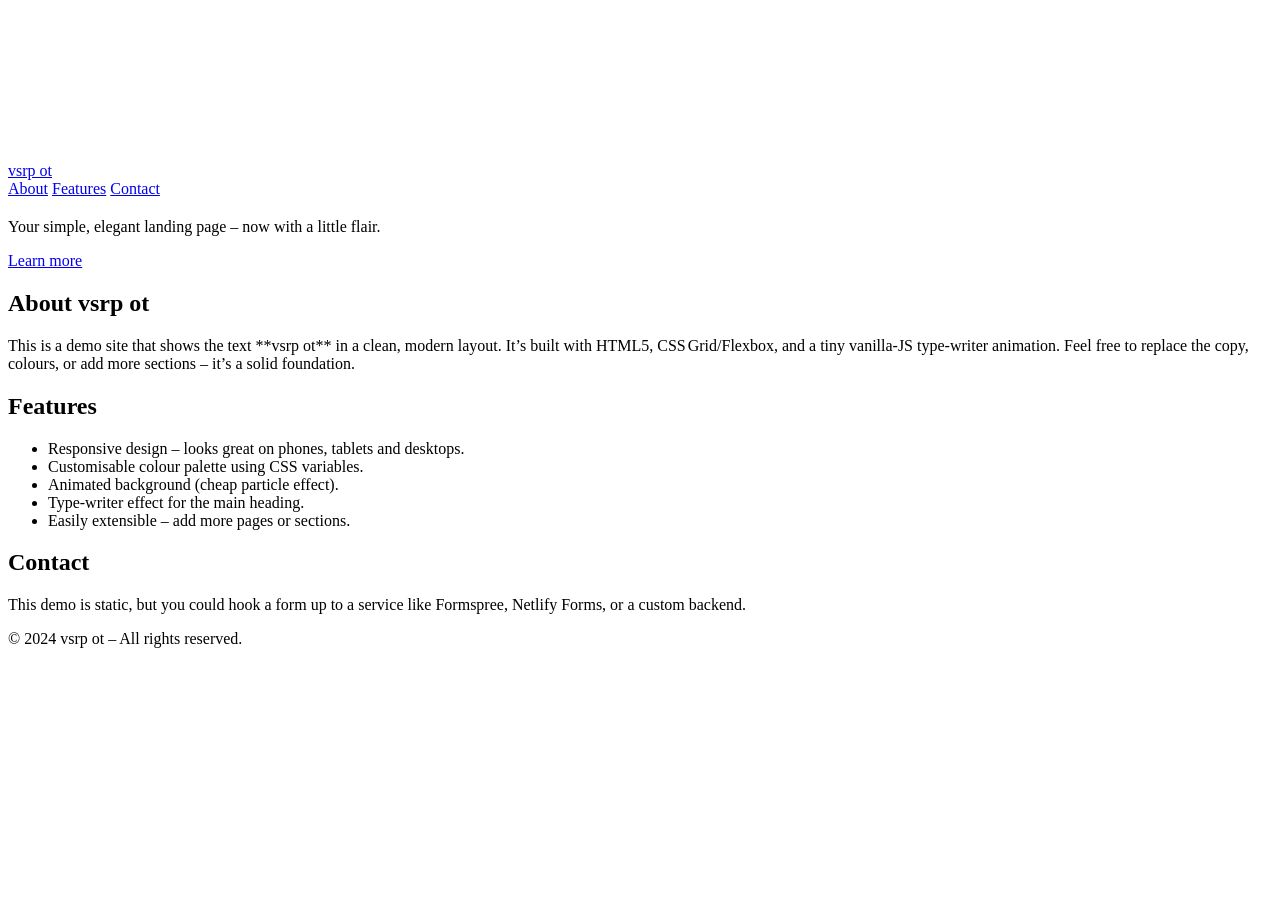
==== index.html @ a2a7a40b "Add initial HTML structure for landing page" ====
<!DOCTYPE html>
<html lang="en">
<head>
    <meta charset="UTF-8">
    <title>vsrp ot</title>
    <meta name="viewport" content="width=device-width, initial-scale=1.0">

    <!-- Font (Google Fonts) -->
    <link href="https://fonts.googleapis.com/css2?family=Roboto:wght@400;500;700&family=Space+Mono:wght@400;700&display=swap"
          rel="stylesheet">

    <!-- Main stylesheet -->
    <link rel="stylesheet" href="style.css">
</head>
<body>
    <!-- ==== Background animation (canvas) ==== -->
    <canvas id="bg-canvas"></canvas>

    <!-- ==== Sticky navigation ==== -->
    <header class="navbar">
        <div class="container nav-inner">
            <a href="#" class="logo">vsrp ot</a>
            <nav class="nav-links">
                <a href="#about">About</a>
                <a href="#features">Features</a>
                <a href="#contact">Contact</a>
            </nav>
        </div>
    </header>

    <!-- ==== Hero section ==== -->
    <section class="hero">
        <div class="container hero-inner">
            <h1 id="typewriter"></h1>
            <p class="tagline">Your simple, elegant landing page – now with a little flair.</p>
            <a href="#about" class="btn-primary">Learn more</a>
        </div>
    </section>

    <!-- ==== About ==== -->
    <section id="about" class="section">
        <div class="container">
            <h2>About vsrp ot</h2>
            <p>
                This is a demo site that shows the text **vsrp ot** in a clean, modern layout.
                It’s built with HTML5, CSS Grid/Flexbox, and a tiny vanilla‑JS type‑writer animation.
                Feel free to replace the copy, colours, or add more sections – it’s a solid foundation.
            </p>
        </div>
    </section>

    <!-- ==== Features ==== -->
    <section id="features" class="section alt">
        <div class="container">
            <h2>Features</h2>
            <ul class="grid">
                <li>Responsive design – looks great on phones, tablets and desktops.</li>
                <li>Customisable colour palette using CSS variables.</li>
                <li>Animated background (cheap particle effect).</li>
                <li>Type‑writer effect for the main heading.</li>
                <li>Easily extensible – add more pages or sections.</li>
            </ul>
        </div>
    </section>

    <!-- ==== Contact ==== -->
    <section id="contact" class="section">
        <div class="container">
            <h2>Contact</h2>
            <p>
                This demo is static, but you could hook a form up to a service
                like Formspree, Netlify Forms, or a custom backend.
            </p>
        </div>
    </section>

    <!-- ==== Footer ==== -->
    <footer class="footer">
        <div class="container">
            <p>© 2024 vsrp ot – All rights reserved.</p>
        </div>
    </footer>

    <!-- Main JavaScript -->
    <script src="script.js"></script>
</body>
</html>
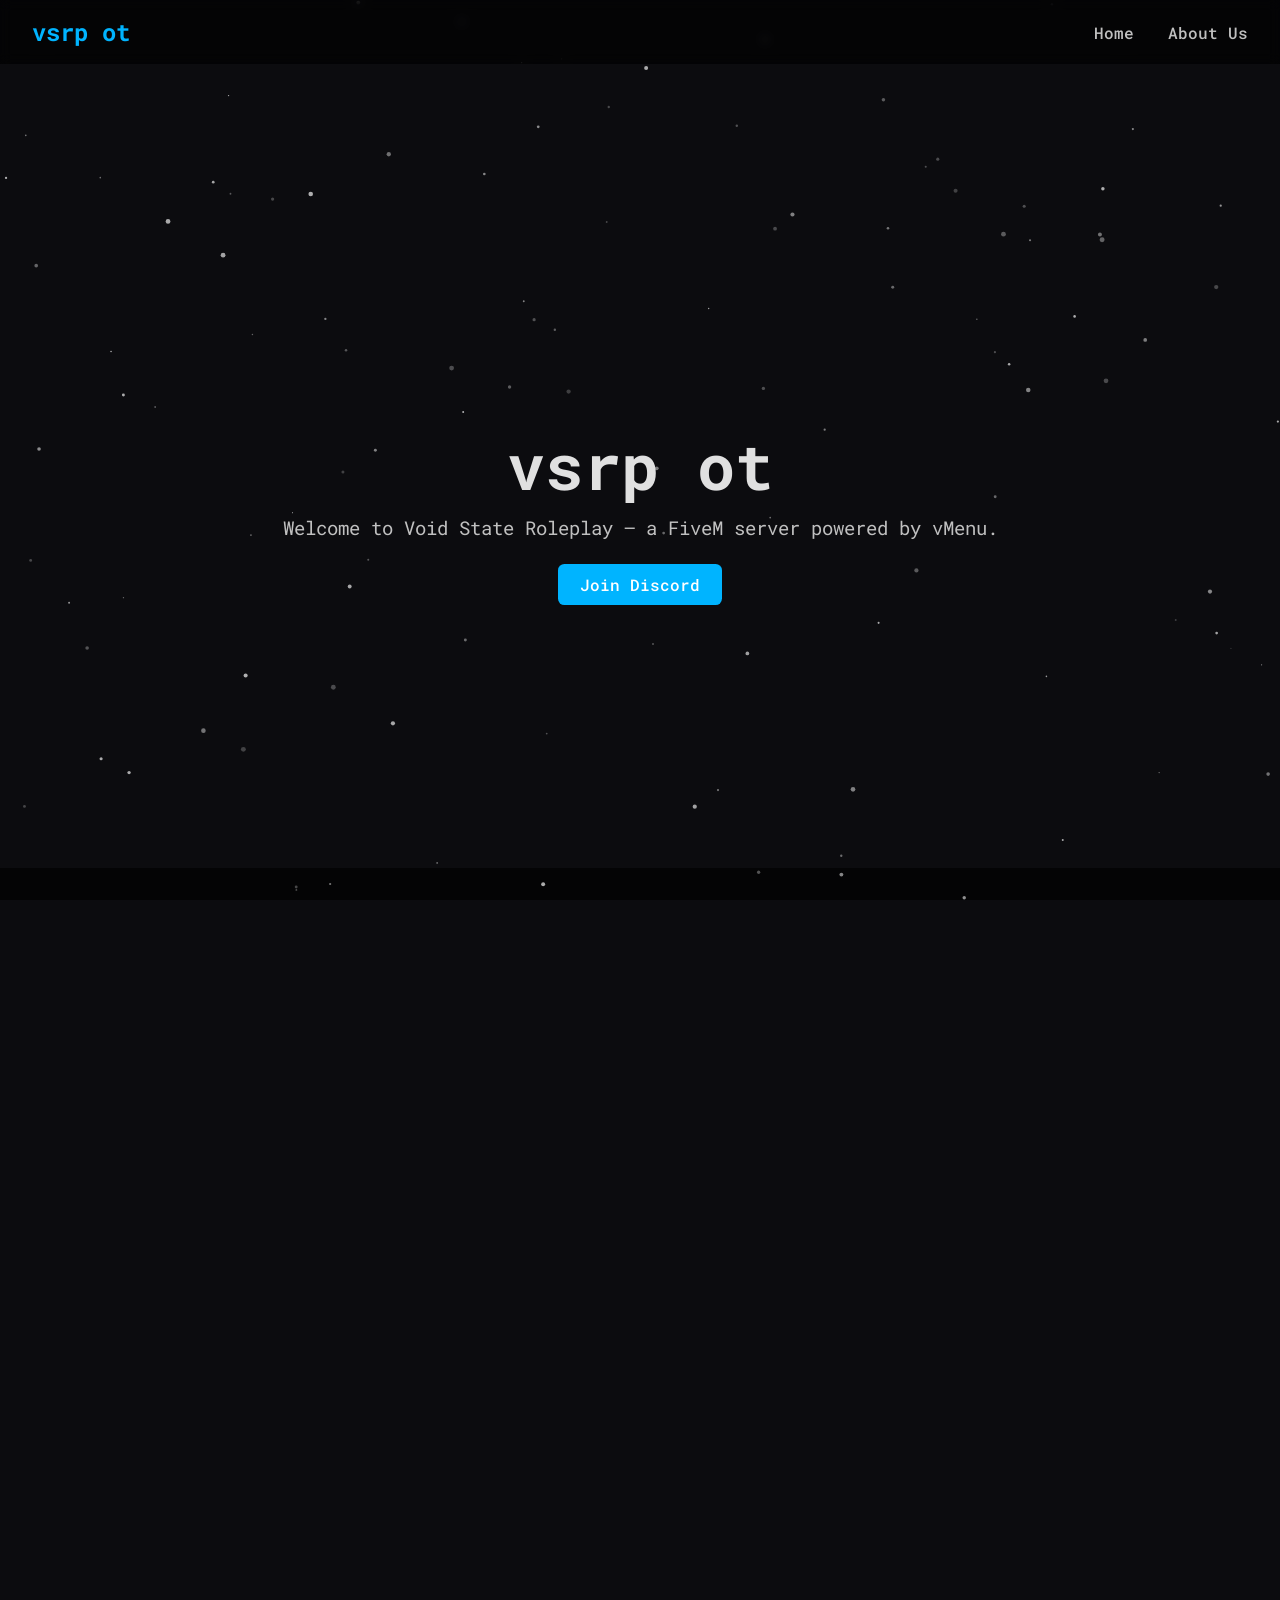
==== commit cc1e512c: "Add files via upload" ====
--- a/index.html
+++ b/index.html
@@ -5,83 +5,88 @@
     <title>vsrp ot</title>
     <meta name="viewport" content="width=device-width, initial-scale=1.0">
 
-    <!-- Font (Google Fonts) -->
-    <link href="https://fonts.googleapis.com/css2?family=Roboto:wght@400;500;700&family=Space+Mono:wght@400;700&display=swap"
+    <!-- Google Font (monospace for the type‑writer effect) -->
+    <link href="https://fonts.googleapis.com/css2?family=Roboto+Mono:wght@400;700&display=swap"
           rel="stylesheet">
 
-    <!-- Main stylesheet -->
     <link rel="stylesheet" href="style.css">
 </head>
 <body>
-    <!-- ==== Background animation (canvas) ==== -->
-    <canvas id="bg-canvas"></canvas>
 
-    <!-- ==== Sticky navigation ==== -->
+    <!-- Particle canvas – draws a subtle background animation -->
+    <canvas id="particle-canvas"></canvas>
+
+    <!-- Navigation -->
     <header class="navbar">
-        <div class="container nav-inner">
-            <a href="#" class="logo">vsrp ot</a>
-            <nav class="nav-links">
-                <a href="#about">About</a>
-                <a href="#features">Features</a>
-                <a href="#contact">Contact</a>
-            </nav>
-        </div>
+        <a href="#" class="logo">vsrp ot</a>
+        <nav class="nav-links">
+            <a href="#home">Home</a>
+            <a href="#about">About Us</a>
+        </nav>
     </header>
 
-    <!-- ==== Hero section ==== -->
-    <section class="hero">
-        <div class="container hero-inner">
-            <h1 id="typewriter"></h1>
-            <p class="tagline">Your simple, elegant landing page – now with a little flair.</p>
-            <a href="#about" class="btn-primary">Learn more</a>
-        </div>
+    <!-- ==== Home (Hero) ==== -->
+    <section id="home" class="hero">
+        <h1 id="typewriter"></h1>
+        <p class="subtitle">Welcome to Void State Roleplay – a FiveM server powered by vMenu.</p>
+        <a href="https://discord.gg/voidstateroleplay" class="btn">Join Discord</a>
     </section>
 
-    <!-- ==== About ==== -->
-    <section id="about" class="section">
-        <div class="container">
-            <h2>About vsrp ot</h2>
-            <p>
-                This is a demo site that shows the text **vsrp ot** in a clean, modern layout.
-                It’s built with HTML5, CSS Grid/Flexbox, and a tiny vanilla‑JS type‑writer animation.
-                Feel free to replace the copy, colours, or add more sections – it’s a solid foundation.
-            </p>
+    <!-- ==== About Us ==== -->
+    <section id="about" class="about">
+        <h2>About Void State Roleplay</h2>
+        <p>
+            Void State Roleplay (VSRP) is a community‑driven FiveM server built around the powerful <strong>vMenu</strong> framework.
+            Our goal is to provide a realistic, immersive role‑play experience with a strong focus on:
+        </p>
+        <ul class="features">
+            <li>Dynamic police & EMS services with a clear chain of command</li>
+            <li>Custom jobs, businesses, and player‑owned properties</li>
+            <li>Regular updates, events, and community‑driven content</li>
+            <li>Friendly staff that actively listen to player feedback</li>
+        </ul>
+
+        <h3>Chain of Command</h3>
+
+        <div class="chain-of-command">
+
+            <div class="section-title">✅ Ownership Team</div>
+            <ul>
+                <li><strong><a href="https://discord.com/users/1223685023031361548" target="_blank">@Jay</a></strong> – Owner & Head Developer. Contact for personal/store items/development issues.</li>
+                <li><strong><a href="https://discord.com/users/1070133875919028384" target="_blank">@Zayden</a></strong> – Founder & Head Developer. Contact for personal/store items/development issues.</li>
+            </ul>
+
+            <div class="section-title">✅ Co‑Owner</div>
+            <ul>
+                <li><strong><a href="https://discord.com/users/1067901963548753921" target="_blank">@Natty</a></strong> – Manages law enforcement & assists with staff duties.</li>
+                <li><strong><a href="https://discord.com/users/1104060788936814644" target="_blank">@Spazo</a></strong> – Manages staff team, internal operations & general admin.</li>
+            </ul>
+
+            <div class="section-title">✅ Community Manager</div>
+            <ul>
+                <li><strong><a href="https://discord.com/users/1387355348180013086" target="_blank">@Pablo</a></strong> – Oversees the staff team.</li>
+            </ul>
+
+            <div class="section-title">✅ Senior Management</div>
+            <ul>
+                <li><strong><a href="https://discord.com/users/1459190268040319238" target="_blank">@[Unnamed]</a></strong> – Helps with staff tasks & gang side.</li>
+                <li><strong><a href="https://discord.com/users/1178284068262117505" target="_blank">@Brax</a></strong> – Assists Fred with gangs.</li>
+            </ul>
+
+            <div class="section-title">✅ Management Team</div>
+            <ul><li>N/A</li></ul>
         </div>
+
+        <p class="join-discord">
+            Ready to jump in? <a href="https://discord.gg/voidstateroleplay" class="btn">Join our Discord</a>
+        </p>
     </section>
 
-    <!-- ==== Features ==== -->
-    <section id="features" class="section alt">
-        <div class="container">
-            <h2>Features</h2>
-            <ul class="grid">
-                <li>Responsive design – looks great on phones, tablets and desktops.</li>
-                <li>Customisable colour palette using CSS variables.</li>
-                <li>Animated background (cheap particle effect).</li>
-                <li>Type‑writer effect for the main heading.</li>
-                <li>Easily extensible – add more pages or sections.</li>
-            </ul>
-        </div>
-    </section>
-
-    <!-- ==== Contact ==== -->
-    <section id="contact" class="section">
-        <div class="container">
-            <h2>Contact</h2>
-            <p>
-                This demo is static, but you could hook a form up to a service
-                like Formspree, Netlify Forms, or a custom backend.
-            </p>
-        </div>
-    </section>
-
-    <!-- ==== Footer ==== -->
-    <footer class="footer">
-        <div class="container">
-            <p>© 2024 vsrp ot – All rights reserved.</p>
-        </div>
+    <!-- Footer -->
+    <footer>
+        © 2024 Void State Roleplay • All rights reserved.
     </footer>
 
-    <!-- Main JavaScript -->
     <script src="script.js"></script>
 </body>
 </html>
--- a/style.css
+++ b/style.css
@@ -0,0 +1,196 @@
+/* ------------------------------------------------------------------ */
+/*  Global resets & colour palette                                      */
+/* ------------------------------------------------------------------ */
+*,
+*::before,
+*::after {
+    margin: 0;
+    padding: 0;
+    box-sizing: border-box;
+}
+
+/* CSS variables – easy to tweak the colour scheme */
+:root {
+    --bg-dark: #0c0c0f;
+    --bg-overlay: rgba(0, 0, 0, 0.65);
+    --primary: #00b4ff;
+    --text-light: #e0e0e0;
+    --text-muted: #c0c0c0;
+    --accent: #ff6b6b;
+}
+
+/* ------------------------------------------------------------------ */
+/*  Body & background canvas                                            */
+/* ------------------------------------------------------------------ */
+html, body {
+    height: 100%;
+    font-family: 'Roboto Mono', monospace;
+    background: var(--bg-dark);
+    color: var(--text-light);
+    overflow-x: hidden;
+}
+
+/* Canvas sits behind everything */
+#particle-canvas {
+    position: fixed;
+    inset: 0;
+    width: 100%;
+    height: 100%;
+    z-index: 1;
+}
+
+/* ------------------------------------------------------------------ */
+/*  Navigation bar                                                     */
+/* ------------------------------------------------------------------ */
+.navbar {
+    position: fixed;
+    top: 0;
+    left: 0;
+    right: 0;
+    padding: 1rem 2rem;
+    display: flex;
+    align-items: center;
+    justify-content: space-between;
+    background: var(--bg-overlay);
+    backdrop-filter: blur(6px);
+    z-index: 5;
+}
+
+/* Logo / title */
+.logo {
+    font-size: 1.5rem;
+    font-weight: 700;
+    color: var(--primary);
+    text-decoration: none;
+}
+
+/* Links */
+.nav-links a {
+    margin-left: 1.5rem;
+    color: var(--text-muted);
+    text-decoration: none;
+    font-weight: 500;
+    transition: color .2s;
+}
+.nav-links a:hover { color: var(--primary); }
+
+/* ------------------------------------------------------------------ */
+/*  Hero section                                                       */
+/* ------------------------------------------------------------------ */
+.hero {
+    position: relative;
+    min-height: 100vh;
+    padding-top: 8rem;    /* space for the fixed navbar */
+    display: flex;
+    flex-direction: column;
+    align-items: center;
+    justify-content: center;
+    text-align: center;
+    z-index: 2;
+}
+
+/* Type‑writer heading */
+.hero h1 {
+    font-size: 4rem;
+    margin-bottom: .5rem;
+    border-right: .15em solid var(--primary);
+    white-space: nowrap;
+    overflow: hidden;
+}
+
+/* Subtitle text */
+.subtitle {
+    font-size: 1.2rem;
+    margin-bottom: 1.5rem;
+    color: var(--text-muted);
+}
+
+/* Buttons */
+.btn {
+    display: inline-block;
+    padding: .6rem 1.4rem;
+    background: var(--primary);
+    color: #fff;
+    border-radius: .4rem;
+    text-decoration: none;
+    font-weight: 500;
+    transition: background .2s, transform .1s;
+}
+.btn:hover {
+    background: #0094d9;
+    transform: translateY(-2px);
+}
+
+/* ------------------------------------------------------------------ */
+/*  About section                                                       */
+/* ------------------------------------------------------------------ */
+.about {
+    background: var(--bg-overlay);
+    padding: 4rem 2rem;
+    margin-top: -2rem;           /* overlap hero for smooth transition */
+    z-index: 3;
+}
+.about h2 {
+    font-size: 2.8rem;
+    margin-bottom: 1rem;
+    text-align: center;
+}
+.about p, .about li {
+    color: var(--text-muted);
+    line-height: 1.6;
+}
+.features {
+    margin: 1.5rem 0;
+    list-style: disc inside;
+}
+.features li {
+    margin-bottom: .4rem;
+}
+
+/* Chain of Command styling */
+.chain-of-command {
+    background: rgba(0, 0, 0, 0.4);
+    padding: 1.5rem;
+    border-radius: .5rem;
+    margin-top: 1.5rem;
+}
+.chain-of-command .section-title {
+    font-weight: 700;
+    margin-top: .8rem;
+    color: var(--accent);
+}
+.chain-of-command ul {
+    list-style: none;
+    margin-left: 1rem;
+}
+.chain-of-command li {
+    margin: .4rem 0;
+}
+
+/* Discord button inside About */
+.join-discord {
+    text-align: center;
+    margin-top: 2rem;
+}
+
+/* ------------------------------------------------------------------ */
+/*  Footer                                                             */
+/* ------------------------------------------------------------------ */
+footer {
+    text-align: center;
+    padding: 1rem;
+    background: var(--bg-overlay);
+    color: var(--text-muted);
+    font-size: .9rem;
+}
+
+/* ------------------------------------------------------------------ */
+/*  Responsive tweaks                                                   */
+/* ------------------------------------------------------------------ */
+@media (max-width: 768px) {
+    .hero h1 { font-size: 2.8rem; }
+    .subtitle { font-size: 1rem; }
+    .about h2 { font-size: 2.2rem; }
+    .navbar { flex-direction: column; }
+    .nav-links { margin-top: .5rem; }
+}
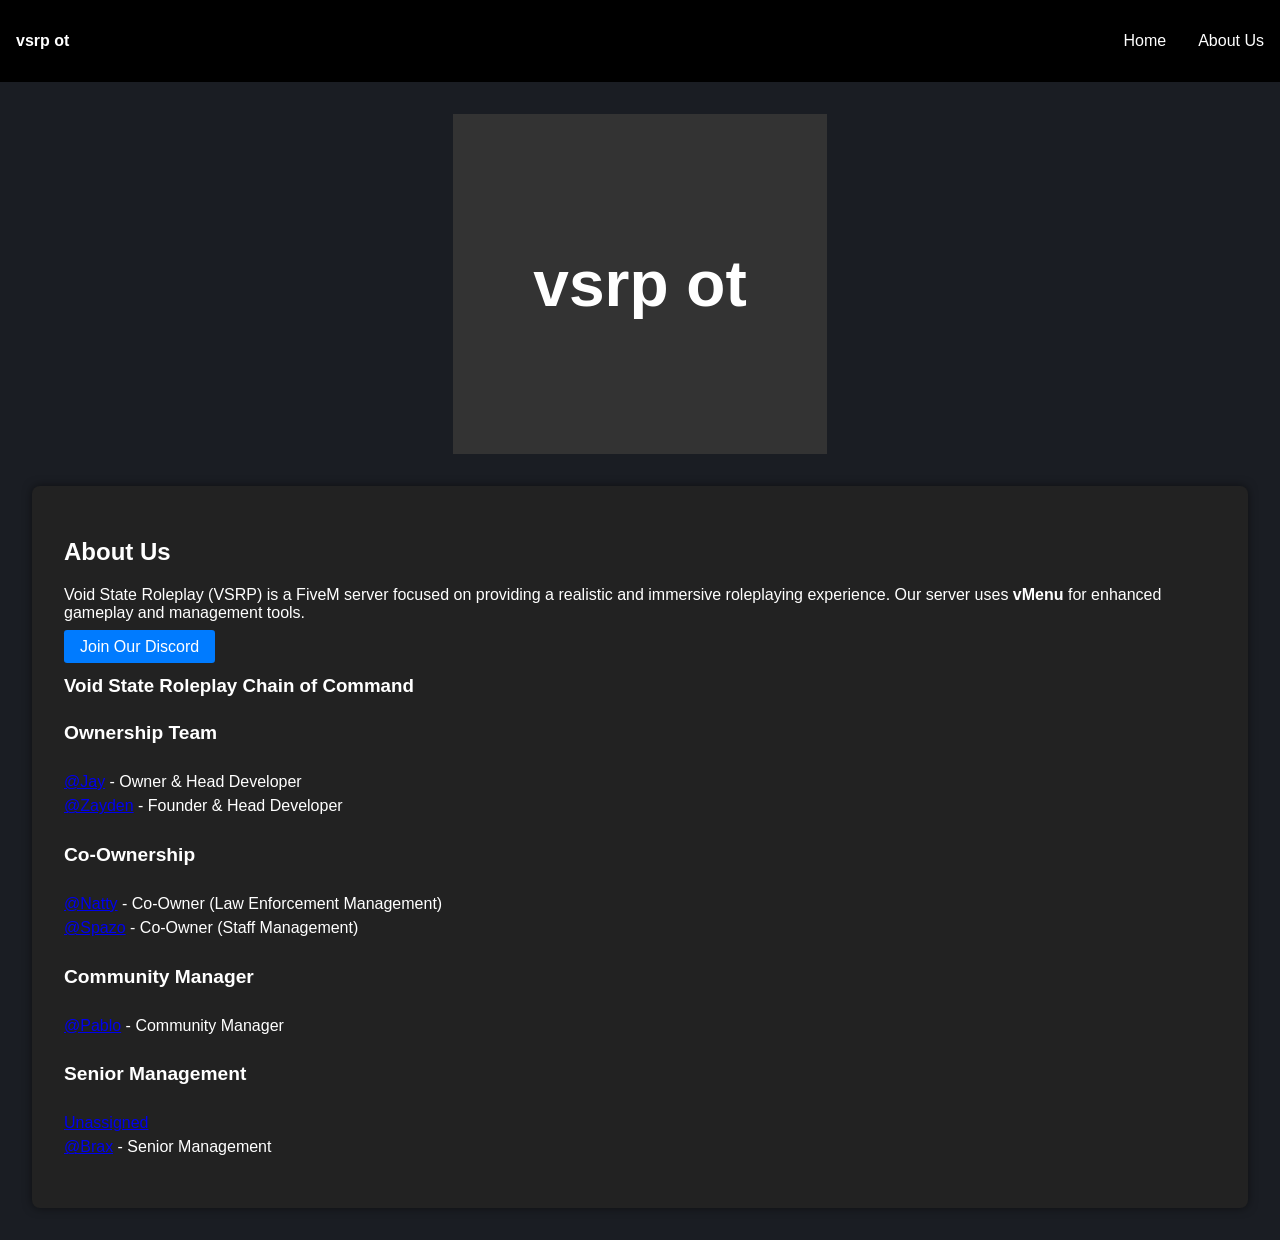
==== commit ac1aaec7: "Add files via upload" ====
--- a/index.html
+++ b/index.html
@@ -2,91 +2,63 @@
 <html lang="en">
 <head>
     <meta charset="UTF-8">
+    <meta name="viewport" content="width=device-width, initial-scale=1.0">
     <title>vsrp ot</title>
-    <meta name="viewport" content="width=device-width, initial-scale=1.0">
-
-    <!-- Google Font (monospace for the type‑writer effect) -->
-    <link href="https://fonts.googleapis.com/css2?family=Roboto+Mono:wght@400;700&display=swap"
-          rel="stylesheet">
-
     <link rel="stylesheet" href="style.css">
 </head>
 <body>
+    <nav>
+        <div class="logo">vsrp ot</div>
+        <ul>
+            <li><a href="#">Home</a></li>
+            <li><a href="#about">About Us</a></li>
+        </ul>
+    </nav>
 
-    <!-- Particle canvas – draws a subtle background animation -->
-    <canvas id="particle-canvas"></canvas>
+    <main>
+        <section id="hero">
+            <h1>vsrp ot</h1>
+        </section>
 
-    <!-- Navigation -->
-    <header class="navbar">
-        <a href="#" class="logo">vsrp ot</a>
-        <nav class="nav-links">
-            <a href="#home">Home</a>
-            <a href="#about">About Us</a>
-        </nav>
-    </header>
+        <section id="about">
+            <h2>About Us</h2>
+            <p>Void State Roleplay (VSRP) is a FiveM server focused on providing a realistic and immersive roleplaying experience. Our server uses <strong>vMenu</strong> for enhanced gameplay and management tools.</p>
 
-    <!-- ==== Home (Hero) ==== -->
-    <section id="home" class="hero">
-        <h1 id="typewriter"></h1>
-        <p class="subtitle">Welcome to Void State Roleplay – a FiveM server powered by vMenu.</p>
-        <a href="https://discord.gg/voidstateroleplay" class="btn">Join Discord</a>
-    </section>
+            <a href="https://discord.gg/voidstateroleplay" target="_blank" class="join-btn">Join Our Discord</a>
 
-    <!-- ==== About Us ==== -->
-    <section id="about" class="about">
-        <h2>About Void State Roleplay</h2>
-        <p>
-            Void State Roleplay (VSRP) is a community‑driven FiveM server built around the powerful <strong>vMenu</strong> framework.
-            Our goal is to provide a realistic, immersive role‑play experience with a strong focus on:
-        </p>
-        <ul class="features">
-            <li>Dynamic police & EMS services with a clear chain of command</li>
-            <li>Custom jobs, businesses, and player‑owned properties</li>
-            <li>Regular updates, events, and community‑driven content</li>
-            <li>Friendly staff that actively listen to player feedback</li>
-        </ul>
-
-        <h3>Chain of Command</h3>
-
-        <div class="chain-of-command">
-
-            <div class="section-title">✅ Ownership Team</div>
-            <ul>
-                <li><strong><a href="https://discord.com/users/1223685023031361548" target="_blank">@Jay</a></strong> – Owner & Head Developer. Contact for personal/store items/development issues.</li>
-                <li><strong><a href="https://discord.com/users/1070133875919028384" target="_blank">@Zayden</a></strong> – Founder & Head Developer. Contact for personal/store items/development issues.</li>
-            </ul>
-
-            <div class="section-title">✅ Co‑Owner</div>
-            <ul>
-                <li><strong><a href="https://discord.com/users/1067901963548753921" target="_blank">@Natty</a></strong> – Manages law enforcement & assists with staff duties.</li>
-                <li><strong><a href="https://discord.com/users/1104060788936814644" target="_blank">@Spazo</a></strong> – Manages staff team, internal operations & general admin.</li>
-            </ul>
-
-            <div class="section-title">✅ Community Manager</div>
-            <ul>
-                <li><strong><a href="https://discord.com/users/1387355348180013086" target="_blank">@Pablo</a></strong> – Oversees the staff team.</li>
-            </ul>
-
-            <div class="section-title">✅ Senior Management</div>
-            <ul>
-                <li><strong><a href="https://discord.com/users/1459190268040319238" target="_blank">@[Unnamed]</a></strong> – Helps with staff tasks & gang side.</li>
-                <li><strong><a href="https://discord.com/users/1178284068262117505" target="_blank">@Brax</a></strong> – Assists Fred with gangs.</li>
-            </ul>
-
-            <div class="section-title">✅ Management Team</div>
-            <ul><li>N/A</li></ul>
-        </div>
-
-        <p class="join-discord">
-            Ready to jump in? <a href="https://discord.gg/voidstateroleplay" class="btn">Join our Discord</a>
-        </p>
-    </section>
-
-    <!-- Footer -->
-    <footer>
-        © 2024 Void State Roleplay • All rights reserved.
-    </footer>
-
-    <script src="script.js"></script>
+            <div class="chain-of-command">
+                <h3>Void State Roleplay Chain of Command</h3>
+                <div class="roles">
+                    <div class="role">
+                        <h4>Ownership Team</h4>
+                        <ul>
+                            <li><a href="https://discord.com/users/1223685023031361548">@Jay</a> - Owner & Head Developer</li>
+                            <li><a href="https://discord.com/users/1070133875919028384">@Zayden</a> - Founder & Head Developer</li>
+                        </ul>
+                    </div>
+                    <div class="role">
+                        <h4>Co-Ownership</h4>
+                        <ul>
+                            <li><a href="https://discord.com/users/1067901963548753921">@Natty</a> - Co-Owner (Law Enforcement Management)</li>
+                            <li><a href="https://discord.com/users/1104060788936814644">@Spazo</a> - Co-Owner (Staff Management)</li>
+                        </ul>
+                    </div>
+                    <div class="role">
+                        <h4>Community Manager</h4>
+                        <ul>
+                            <li><a href="https://discord.com/users/1387355348180013086">@Pablo</a> - Community Manager</li>
+                        </ul>
+                    </div>
+                    <div class="role">
+                        <h4>Senior Management</h4>
+                        <ul>
+                            <li><a href="https://discord.com/users/1459190268040319238">Unassigned</a></li>
+                            <li><a href="https://discord.com/users/1178284068262117505">@Brax</a> - Senior Management</li>
+                        </ul>
+                    </div>
+                </div>
+            </div>
+        </section>
+    </main>
 </body>
 </html>
--- a/style.css
+++ b/style.css
@@ -1,196 +1,90 @@
-/* ------------------------------------------------------------------ */
-/*  Global resets & colour palette                                      */
-/* ------------------------------------------------------------------ */
-*,
-*::before,
-*::after {
+body {
+    font-family: Arial, sans-serif;
     margin: 0;
-    padding: 0;
-    box-sizing: border-box;
+    background: #1a1d23;
+    color: #fff;
 }
 
-/* CSS variables – easy to tweak the colour scheme */
-:root {
-    --bg-dark: #0c0c0f;
-    --bg-overlay: rgba(0, 0, 0, 0.65);
-    --primary: #00b4ff;
-    --text-light: #e0e0e0;
-    --text-muted: #c0c0c0;
-    --accent: #ff6b6b;
+nav {
+    display: flex;
+    justify-content: space-between;
+    align-items: center;
+    padding: 1rem;
+    background: #000;
 }
 
-/* ------------------------------------------------------------------ */
-/*  Body & background canvas                                            */
-/* ------------------------------------------------------------------ */
-html, body {
-    height: 100%;
-    font-family: 'Roboto Mono', monospace;
-    background: var(--bg-dark);
-    color: var(--text-light);
-    overflow-x: hidden;
+nav .logo {
+    font-weight: bold;
+    color: #fff;
 }
 
-/* Canvas sits behind everything */
-#particle-canvas {
-    position: fixed;
-    inset: 0;
-    width: 100%;
-    height: 100%;
-    z-index: 1;
+nav ul {
+    list-style: none;
+    display: flex;
+    gap: 2rem;
 }
 
-/* ------------------------------------------------------------------ */
-/*  Navigation bar                                                     */
-/* ------------------------------------------------------------------ */
-.navbar {
-    position: fixed;
-    top: 0;
-    left: 0;
-    right: 0;
-    padding: 1rem 2rem;
-    display: flex;
-    align-items: center;
-    justify-content: space-between;
-    background: var(--bg-overlay);
-    backdrop-filter: blur(6px);
-    z-index: 5;
-}
-
-/* Logo / title */
-.logo {
-    font-size: 1.5rem;
-    font-weight: 700;
-    color: var(--primary);
+nav a {
+    color: #fff;
     text-decoration: none;
 }
 
-/* Links */
-.nav-links a {
-    margin-left: 1.5rem;
-    color: var(--text-muted);
-    text-decoration: none;
-    font-weight: 500;
-    transition: color .2s;
-}
-.nav-links a:hover { color: var(--primary); }
-
-/* ------------------------------------------------------------------ */
-/*  Hero section                                                       */
-/* ------------------------------------------------------------------ */
-.hero {
-    position: relative;
-    min-height: 100vh;
-    padding-top: 8rem;    /* space for the fixed navbar */
+main {
     display: flex;
     flex-direction: column;
     align-items: center;
-    justify-content: center;
-    text-align: center;
-    z-index: 2;
+    padding: 2rem;
 }
 
-/* Type‑writer heading */
-.hero h1 {
-    font-size: 4rem;
-    margin-bottom: .5rem;
-    border-right: .15em solid var(--primary);
-    white-space: nowrap;
-    overflow: hidden;
+#hero {
+    background: #333;
+    padding: 5rem;
+    text-align: center;
 }
 
-/* Subtitle text */
-.subtitle {
-    font-size: 1.2rem;
-    margin-bottom: 1.5rem;
-    color: var(--text-muted);
+#hero h1 {
+    font-size: 4rem;
 }
 
-/* Buttons */
-.btn {
-    display: inline-block;
-    padding: .6rem 1.4rem;
-    background: var(--primary);
-    color: #fff;
-    border-radius: .4rem;
-    text-decoration: none;
-    font-weight: 500;
-    transition: background .2s, transform .1s;
-}
-.btn:hover {
-    background: #0094d9;
-    transform: translateY(-2px);
+#about {
+    background: #222;
+    padding: 2rem;
+    margin-top: 2rem;
+    border-radius: 0.5rem;
+    box-shadow: 0 0 10px rgba(0, 0, 0, 0.5);
 }
 
-/* ------------------------------------------------------------------ */
-/*  About section                                                       */
-/* ------------------------------------------------------------------ */
-.about {
-    background: var(--bg-overlay);
-    padding: 4rem 2rem;
-    margin-top: -2rem;           /* overlap hero for smooth transition */
-    z-index: 3;
-}
-.about h2 {
-    font-size: 2.8rem;
-    margin-bottom: 1rem;
-    text-align: center;
-}
-.about p, .about li {
-    color: var(--text-muted);
-    line-height: 1.6;
-}
-.features {
-    margin: 1.5rem 0;
-    list-style: disc inside;
-}
-.features li {
-    margin-bottom: .4rem;
+.chain-of-command {
+    margin-top: 1rem;
 }
 
-/* Chain of Command styling */
-.chain-of-command {
-    background: rgba(0, 0, 0, 0.4);
-    padding: 1.5rem;
-    border-radius: .5rem;
-    margin-top: 1.5rem;
-}
-.chain-of-command .section-title {
-    font-weight: 700;
-    margin-top: .8rem;
-    color: var(--accent);
-}
-.chain-of-command ul {
-    list-style: none;
-    margin-left: 1rem;
-}
-.chain-of-command li {
-    margin: .4rem 0;
+.role {
+    margin-bottom: 1rem;
 }
 
-/* Discord button inside About */
-.join-discord {
-    text-align: center;
-    margin-top: 2rem;
+.role h4 {
+    font-size: 1.2rem;
 }
 
-/* ------------------------------------------------------------------ */
-/*  Footer                                                             */
-/* ------------------------------------------------------------------ */
-footer {
-    text-align: center;
-    padding: 1rem;
-    background: var(--bg-overlay);
-    color: var(--text-muted);
-    font-size: .9rem;
+.role ul {
+    list-style: none;
+    padding: 0;
 }
 
-/* ------------------------------------------------------------------ */
-/*  Responsive tweaks                                                   */
-/* ------------------------------------------------------------------ */
-@media (max-width: 768px) {
-    .hero h1 { font-size: 2.8rem; }
-    .subtitle { font-size: 1rem; }
-    .about h2 { font-size: 2.2rem; }
-    .navbar { flex-direction: column; }
-    .nav-links { margin-top: .5rem; }
+.role li {
+    padding: 0.2rem 0;
 }
+
+a.join-btn {
+    background: #007bff;
+    color: #fff;
+    padding: 0.5rem 1rem;
+    border: none;
+    border-radius: 0.2rem;
+    cursor: pointer;
+    text-decoration: none;
+}
+
+a.join-btn:hover {
+    background: #0056b3;
+}
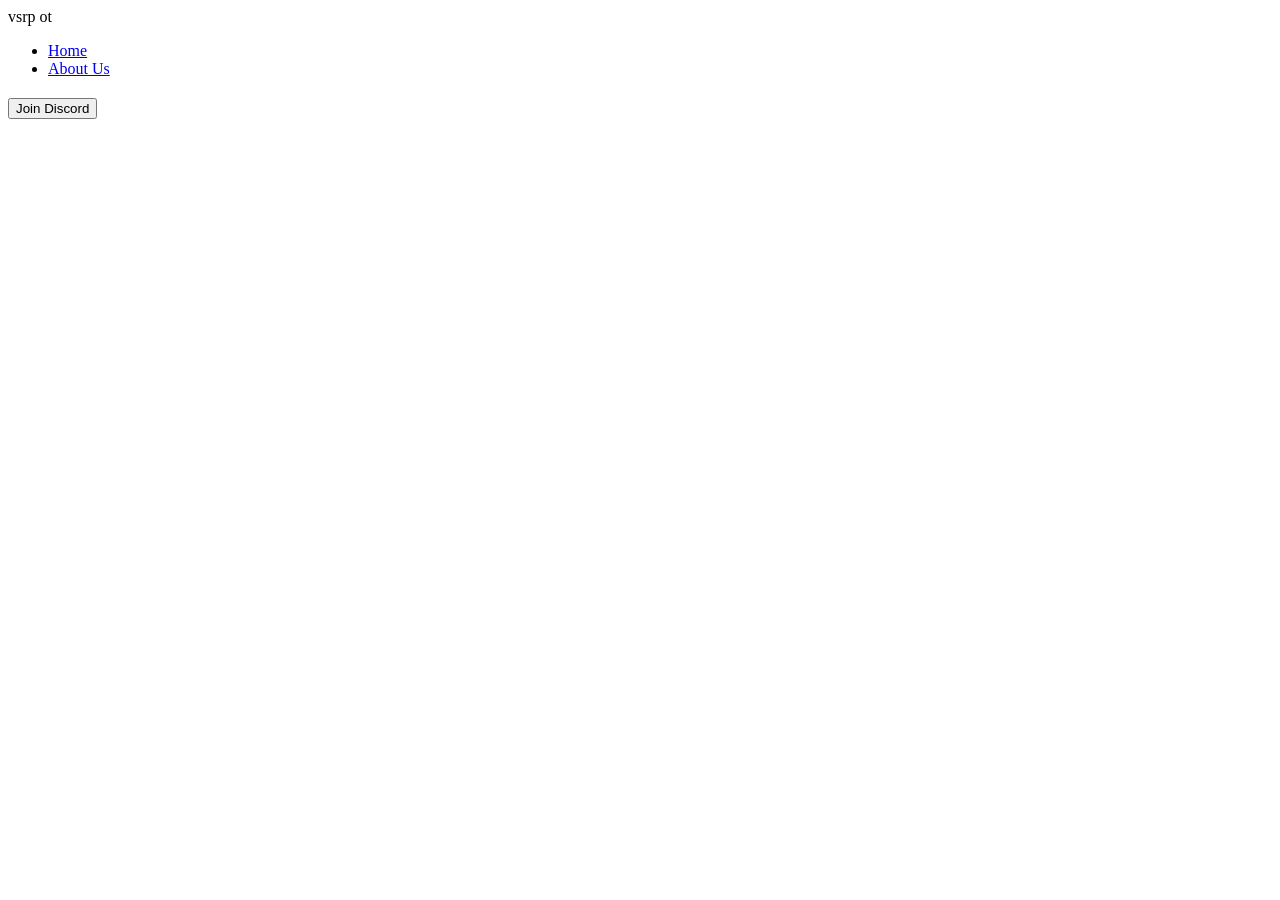
==== commit e587e84e: "Add files via upload" ====
--- a/index.html
+++ b/index.html
@@ -9,56 +9,19 @@
 <body>
     <nav>
         <div class="logo">vsrp ot</div>
-        <ul>
-            <li><a href="#">Home</a></li>
-            <li><a href="#about">About Us</a></li>
+        <ul class="nav-links">
+            <li><a href="index.html">Home</a></li>
+            <li><a href="about.html">About Us</a></li>
         </ul>
     </nav>
 
     <main>
-        <section id="hero">
-            <h1>vsrp ot</h1>
-        </section>
-
-        <section id="about">
-            <h2>About Us</h2>
-            <p>Void State Roleplay (VSRP) is a FiveM server focused on providing a realistic and immersive roleplaying experience. Our server uses <strong>vMenu</strong> for enhanced gameplay and management tools.</p>
-
-            <a href="https://discord.gg/voidstateroleplay" target="_blank" class="join-btn">Join Our Discord</a>
-
-            <div class="chain-of-command">
-                <h3>Void State Roleplay Chain of Command</h3>
-                <div class="roles">
-                    <div class="role">
-                        <h4>Ownership Team</h4>
-                        <ul>
-                            <li><a href="https://discord.com/users/1223685023031361548">@Jay</a> - Owner & Head Developer</li>
-                            <li><a href="https://discord.com/users/1070133875919028384">@Zayden</a> - Founder & Head Developer</li>
-                        </ul>
-                    </div>
-                    <div class="role">
-                        <h4>Co-Ownership</h4>
-                        <ul>
-                            <li><a href="https://discord.com/users/1067901963548753921">@Natty</a> - Co-Owner (Law Enforcement Management)</li>
-                            <li><a href="https://discord.com/users/1104060788936814644">@Spazo</a> - Co-Owner (Staff Management)</li>
-                        </ul>
-                    </div>
-                    <div class="role">
-                        <h4>Community Manager</h4>
-                        <ul>
-                            <li><a href="https://discord.com/users/1387355348180013086">@Pablo</a> - Community Manager</li>
-                        </ul>
-                    </div>
-                    <div class="role">
-                        <h4>Senior Management</h4>
-                        <ul>
-                            <li><a href="https://discord.com/users/1459190268040319238">Unassigned</a></li>
-                            <li><a href="https://discord.com/users/1178284068262117505">@Brax</a> - Senior Management</li>
-                        </ul>
-                    </div>
-                </div>
-            </div>
+        <section class="hero">
+            <h1 id="typewriter"></h1>
+            <button onclick="location.href='https://discord.gg/voidstateroleplay'">Join Discord</button>
         </section>
     </main>
+
+    <script src="script.js"></script>
 </body>
 </html>
--- a/style.css
+++ b/style.css
@@ -1,90 +1 @@
-body {
-    font-family: Arial, sans-serif;
-    margin: 0;
-    background: #1a1d23;
-    color: #fff;
-}
-
-nav {
-    display: flex;
-    justify-content: space-between;
-    align-items: center;
-    padding: 1rem;
-    background: #000;
-}
-
-nav .logo {
-    font-weight: bold;
-    color: #fff;
-}
-
-nav ul {
-    list-style: none;
-    display: flex;
-    gap: 2rem;
-}
-
-nav a {
-    color: #fff;
-    text-decoration: none;
-}
-
-main {
-    display: flex;
-    flex-direction: column;
-    align-items: center;
-    padding: 2rem;
-}
-
-#hero {
-    background: #333;
-    padding: 5rem;
-    text-align: center;
-}
-
-#hero h1 {
-    font-size: 4rem;
-}
-
-#about {
-    background: #222;
-    padding: 2rem;
-    margin-top: 2rem;
-    border-radius: 0.5rem;
-    box-shadow: 0 0 10px rgba(0, 0, 0, 0.5);
-}
-
-.chain-of-command {
-    margin-top: 1rem;
-}
-
-.role {
-    margin-bottom: 1rem;
-}
-
-.role h4 {
-    font-size: 1.2rem;
-}
-
-.role ul {
-    list-style: none;
-    padding: 0;
-}
-
-.role li {
-    padding: 0.2rem 0;
-}
-
-a.join-btn {
-    background: #007bff;
-    color: #fff;
-    padding: 0.5rem 1rem;
-    border: none;
-    border-radius: 0.2rem;
-    cursor: pointer;
-    text-decoration: none;
-}
-
-a.join-btn:hover {
-    background: #0056b3;
-}
+/* Keep the existing styles from before */
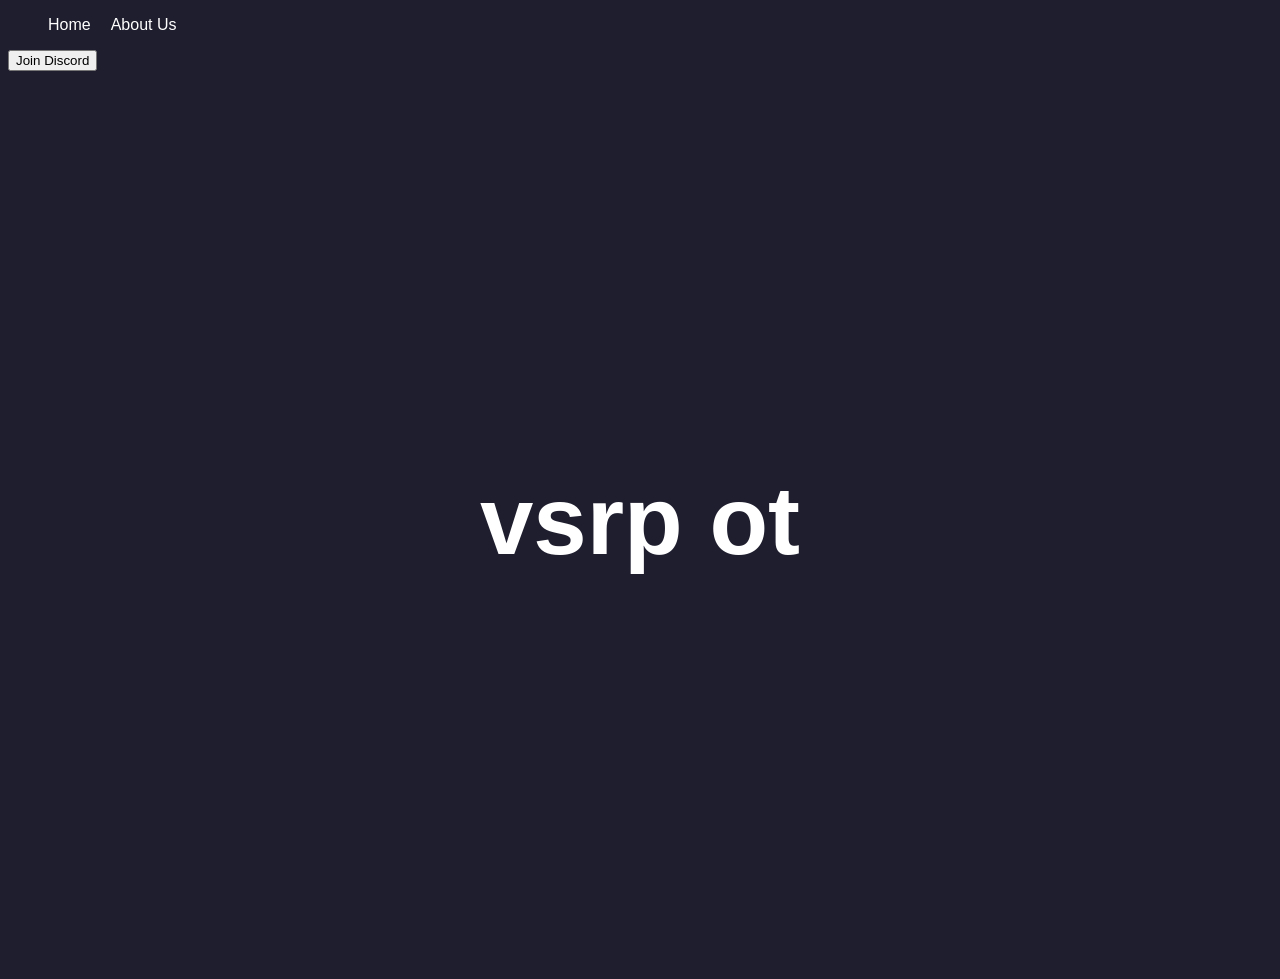
==== commit d616ad81: "Add files via upload" ====
--- a/index.html
+++ b/index.html
@@ -8,19 +8,16 @@
 </head>
 <body>
     <nav>
-        <div class="logo">vsrp ot</div>
-        <ul class="nav-links">
+        <ul>
             <li><a href="index.html">Home</a></li>
             <li><a href="about.html">About Us</a></li>
         </ul>
+        <button onclick="window.location.href='https://discord.gg/voidstateroleplay'">Join Discord</button>
     </nav>
 
-    <main>
-        <section class="hero">
-            <h1 id="typewriter"></h1>
-            <button onclick="location.href='https://discord.gg/voidstateroleplay'">Join Discord</button>
-        </section>
-    </main>
+    <section class="hero">
+        <h1 id="typewriter"></h1>
+    </section>
 
     <script src="script.js"></script>
 </body>
--- a/style.css
+++ b/style.css
@@ -1 +1,28 @@
-/* Keep the existing styles from before */
+body {
+    font-family: Arial, sans-serif;
+    background: #1e1e2f;
+    color: #fff;
+}
+
+nav ul {
+    list-style: none;
+    display: flex;
+    gap: 20px;
+}
+
+nav a {
+    color: #fff;
+    text-decoration: none;
+}
+
+.hero {
+    height: 100vh;
+    display: flex;
+    justify-content: center;
+    align-items: center;
+    font-size: 4rem;
+}
+
+.about {
+    padding: 20px;
+}
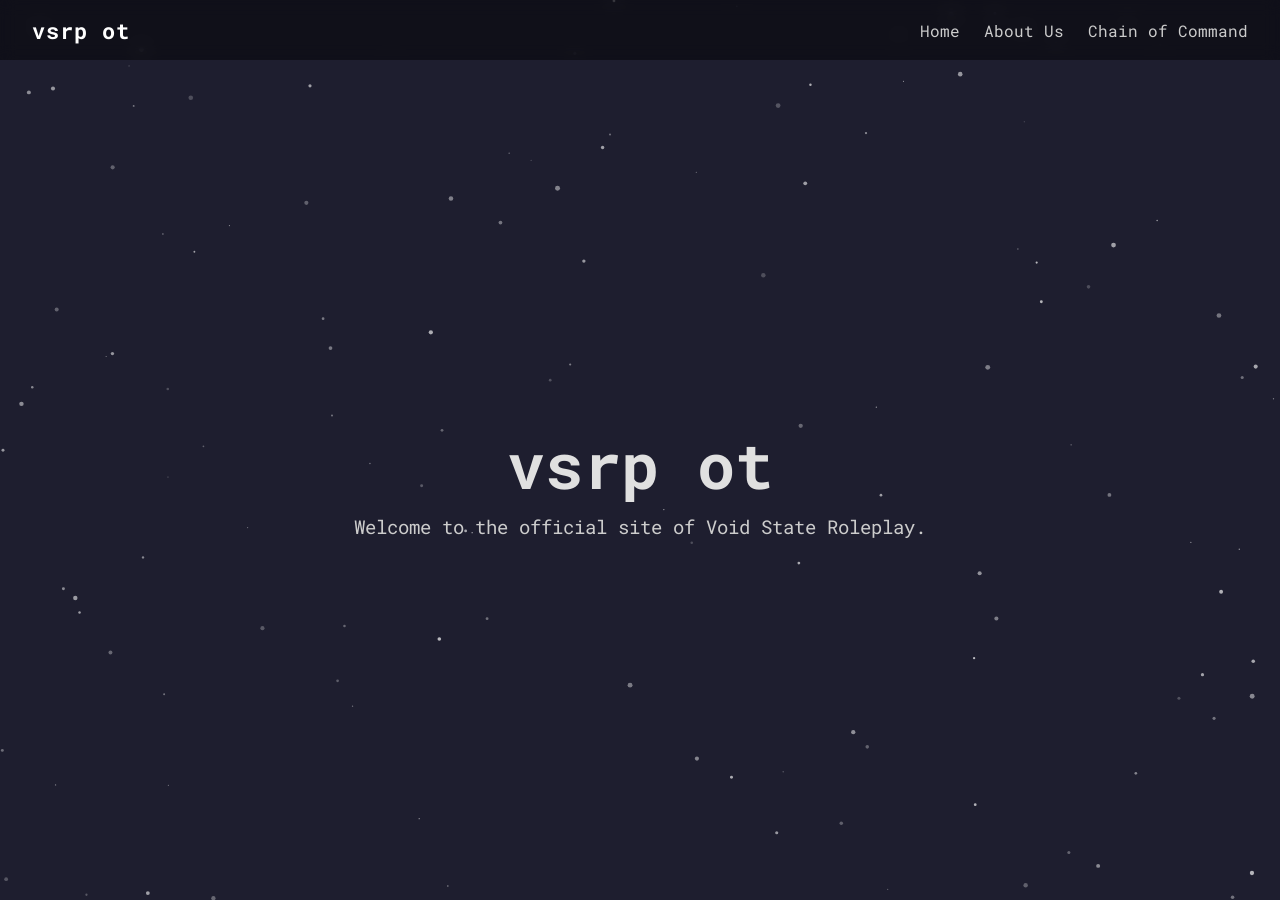
==== commit 975e48af: "Add files via upload" ====
--- a/index.html
+++ b/index.html
@@ -2,21 +2,31 @@
 <html lang="en">
 <head>
     <meta charset="UTF-8">
+    <title>vsrp ot – Home</title>
     <meta name="viewport" content="width=device-width, initial-scale=1.0">
-    <title>vsrp ot</title>
+    <!-- Google Font (monospace for the typewriter) -->
+    <link href="https://fonts.googleapis.com/css2?family=Roboto+Mono:wght@400;700&display=swap"
+          rel="stylesheet">
     <link rel="stylesheet" href="style.css">
 </head>
 <body>
-    <nav>
-        <ul>
+    <!-- Canvas for the particle background (same on every page) -->
+    <canvas id="particle-canvas"></canvas>
+
+    <!-- Sticky navigation -->
+    <nav class="navbar">
+        <div class="logo">vsrp ot</div>
+        <ul class="nav-links">
             <li><a href="index.html">Home</a></li>
             <li><a href="about.html">About Us</a></li>
+            <li><a href="chain.html">Chain of Command</a></li>
         </ul>
-        <button onclick="window.location.href='https://discord.gg/voidstateroleplay'">Join Discord</button>
     </nav>
 
+    <!-- Hero / type‑writer section -->
     <section class="hero">
         <h1 id="typewriter"></h1>
+        <p class="subtitle">Welcome to the official site of Void State Roleplay.</p>
     </section>
 
     <script src="script.js"></script>
--- a/style.css
+++ b/style.css
@@ -1,28 +1,179 @@
+/* ------------------------------------------------------------------ */
+/*  Global resets & colour palette                                      */
+/* ------------------------------------------------------------------ */
+*,
+*::before,
+*::after {
+    margin: 0;
+    padding: 0;
+    box-sizing: border-box;
+}
+
+/* Font – we use the same monospaced family everywhere */
+html {
+    font-family: 'Roboto Mono', monospace;
+}
+
+/* ------------------------------------------------------------------ */
+/*  Layout – body, background & canvas                                   */
+/* ------------------------------------------------------------------ */
+html,
 body {
-    font-family: Arial, sans-serif;
-    background: #1e1e2f;
+    height: 100%;
+    overflow: hidden;               /* hide scrollbars caused by the canvas */
+    background: #1e1e2f;            /* dark background that you liked */
+    color: #e0e0e0;
+}
+
+/* Full‑screen canvas for the particle effect */
+#particle-canvas {
+    position: absolute;
+    inset: 0;
+    width: 100%;
+    height: 100%;
+    z-index: 1;                     /* behind everything else */
+}
+
+/* ------------------------------------------------------------------ */
+/*  Navigation bar (sticky)                                             */
+/* ------------------------------------------------------------------ */
+.navbar {
+    position: fixed;
+    top: 0;
+    left: 0;
+    right: 0;
+    height: 60px;
+    padding: 0 2rem;
+    display: flex;
+    align-items: center;
+    justify-content: space-between;
+    background: rgba(0, 0, 0, 0.45);
+    backdrop-filter: blur(8px);
+    z-index: 2;
     color: #fff;
 }
 
-nav ul {
+.logo {
+    font-size: 1.4rem;
+    font-weight: 700;
+    letter-spacing: 1px;
+}
+
+.nav-links {
     list-style: none;
     display: flex;
-    gap: 20px;
+    gap: 1.5rem;
 }
 
-nav a {
+.nav-links a {
+    text-decoration: none;
+    color: #ccc;
+    transition: color 0.2s;
+}
+.nav-links a:hover {
     color: #fff;
-    text-decoration: none;
 }
 
+/* ------------------------------------------------------------------ */
+/*  Hero section (only on the home page)                               */
+/* ------------------------------------------------------------------ */
 .hero {
-    height: 100vh;
+    position: absolute;
+    inset: 0;
     display: flex;
+    flex-direction: column;
     justify-content: center;
     align-items: center;
-    font-size: 4rem;
+    text-align: center;
+    z-index: 2;
+    padding-top: 60px;   /* account for the sticky nav */
 }
 
-.about {
-    padding: 20px;
+.hero h1 {
+    font-size: 4rem;
+    margin-bottom: .5rem;
+    border-right: .15em solid #fff;
+    white-space: nowrap;
+    overflow: hidden;
+    animation: blink .8s steps(5) infinite;
 }
+
+/* Simple blink for the cursor */
+@keyframes blink {
+    0%, 100% { border-color: transparent; }
+    50% { border-color: #fff; }
+}
+
+/* Optional subtitle under the hero */
+.subtitle {
+    font-size: 1.2rem;
+    color: #ccc;
+}
+
+/* ------------------------------------------------------------------ */
+/*  Content pages (About & Chain)                                        */
+/* ------------------------------------------------------------------ */
+.content-section {
+    position: relative;
+    z-index: 2;
+    max-width: 800px;
+    margin: 100px auto 0;   /* push down a bit after the nav */
+    padding: 2rem;
+    background: rgba(0, 0, 0, 0.35);
+    border-radius: 8px;
+    backdrop-filter: blur(6px);
+    color: #fff;
+}
+
+/* Heading styles */
+.content-section h2 {
+    margin-bottom: 1rem;
+    font-size: 2.2rem;
+}
+
+/* Sub‑headings inside the chain page */
+.role-group h3 {
+    margin-top: 1.4rem;
+    margin-bottom: .6rem;
+    color: #8cf;
+}
+
+/* Links inside text */
+.content-section a {
+    color: #68b;
+    text-decoration: underline;
+}
+.content-section a:hover {
+    color: #aef;
+}
+
+/* Feature list on About page */
+.feature-list {
+    list-style: disc inside;
+    margin: .8rem 0 1.2rem;
+    line-height: 1.6;
+}
+
+/* Discord button */
+.discord-btn {
+    display: inline-block;
+    padding: .6rem 1.2rem;
+    background: #5865F2;
+    color: #fff;
+    border-radius: 4px;
+    text-decoration: none;
+    font-weight: 600;
+    transition: background .2s;
+}
+.discord-btn:hover {
+    background: #4752c4;
+}
+
+/* ------------------------------------------------------------------ */
+/*  Responsive tweaks                                                    */
+/* ------------------------------------------------------------------ */
+@media (max-width: 768px) {
+    .hero h1 { font-size: 2.8rem; }
+    .subtitle { font-size: 1rem; }
+    .content-section { margin: 80px 1rem 0; }
+}
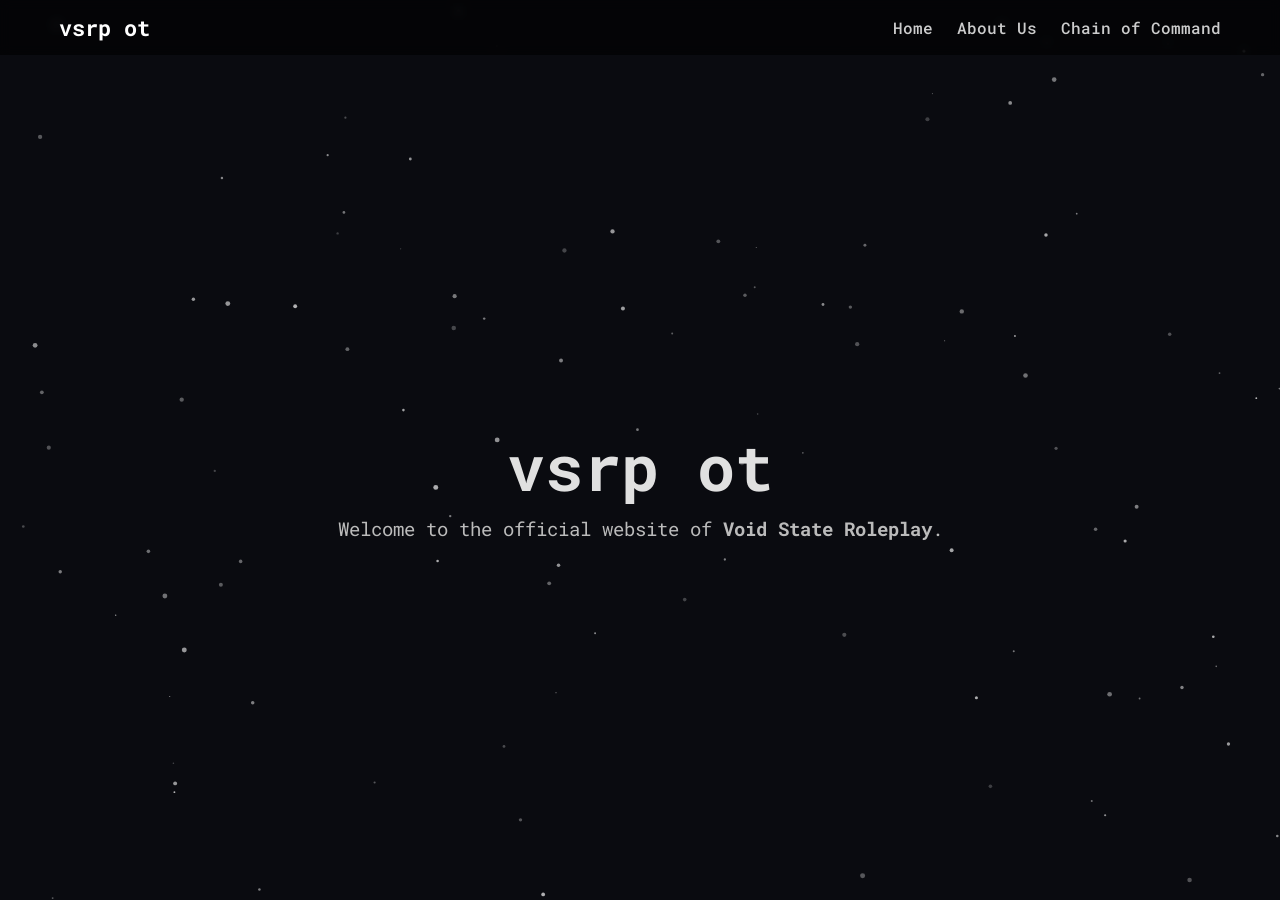
==== commit d6541e52: "Add files via upload" ====
--- a/index.html
+++ b/index.html
@@ -4,30 +4,35 @@
     <meta charset="UTF-8">
     <title>vsrp ot – Home</title>
     <meta name="viewport" content="width=device-width, initial-scale=1.0">
-    <!-- Google Font (monospace for the typewriter) -->
+
+    <!-- Google Font (monospace for the type‑writer) -->
     <link href="https://fonts.googleapis.com/css2?family=Roboto+Mono:wght@400;700&display=swap"
           rel="stylesheet">
+
     <link rel="stylesheet" href="style.css">
 </head>
 <body>
-    <!-- Canvas for the particle background (same on every page) -->
+
+    <!-- Particle canvas (covers the whole page) -->
     <canvas id="particle-canvas"></canvas>
 
-    <!-- Sticky navigation -->
-    <nav class="navbar">
-        <div class="logo">vsrp ot</div>
-        <ul class="nav-links">
-            <li><a href="index.html">Home</a></li>
-            <li><a href="about.html">About Us</a></li>
-            <li><a href="chain.html">Chain of Command</a></li>
-        </ul>
-    </nav>
+    <!-- Navigation -->
+    <header class="nav-header">
+        <nav class="nav">
+            <a class="logo" href="index.html">vsrp ot</a>
+            <ul class="nav-links">
+                <li><a href="index.html">Home</a></li>
+                <li><a href="about.html">About Us</a></li>
+                <li><a href="chain.html">Chain of Command</a></li>
+            </ul>
+        </nav>
+    </header>
 
-    <!-- Hero / type‑writer section -->
-    <section class="hero">
+    <!-- Hero / main content -->
+    <main class="hero">
         <h1 id="typewriter"></h1>
-        <p class="subtitle">Welcome to the official site of Void State Roleplay.</p>
-    </section>
+        <p class="subtitle">Welcome to the official website of <strong>Void State Roleplay</strong>.</p>
+    </main>
 
     <script src="script.js"></script>
 </body>
--- a/style.css
+++ b/style.css
@@ -1,6 +1,6 @@
-/* ------------------------------------------------------------------ */
-/*  Global resets & colour palette                                      */
-/* ------------------------------------------------------------------ */
+/* --------------------------------------------------------------
+   Global resets & colour palette
+   -------------------------------------------------------------- */
 *,
 *::before,
 *::after {
@@ -9,54 +9,52 @@
     box-sizing: border-box;
 }
 
-/* Font – we use the same monospaced family everywhere */
-html {
+html, body {
+    height: 100%;
     font-family: 'Roboto Mono', monospace;
+    color: #e0e0e0;
+    background: #0a0b10;          /* dark, space‑like */
+    overflow: hidden;            /* hide scrollbars caused by canvas */
 }
 
-/* ------------------------------------------------------------------ */
-/*  Layout – body, background & canvas                                   */
-/* ------------------------------------------------------------------ */
-html,
-body {
-    height: 100%;
-    overflow: hidden;               /* hide scrollbars caused by the canvas */
-    background: #1e1e2f;            /* dark background that you liked */
-    color: #e0e0e0;
-}
-
-/* Full‑screen canvas for the particle effect */
+/* ------------------------------------------------------------------
+   Particle canvas (covers whole viewport)
+   ------------------------------------------------------------------ */
 #particle-canvas {
-    position: absolute;
+    position: fixed;
     inset: 0;
     width: 100%;
     height: 100%;
-    z-index: 1;                     /* behind everything else */
+    z-index: 1;
 }
 
-/* ------------------------------------------------------------------ */
-/*  Navigation bar (sticky)                                             */
-/* ------------------------------------------------------------------ */
-.navbar {
+/* ------------------------------------------------------------------
+   Navigation bar (sticky, translucent)
+   ------------------------------------------------------------------ */
+.nav-header {
     position: fixed;
     top: 0;
     left: 0;
-    right: 0;
-    height: 60px;
-    padding: 0 2rem;
+    width: 100%;
+    z-index: 2;
+    background: rgba(0, 0, 0, 0.6);
+    backdrop-filter: blur(6px);
+}
+
+.nav {
+    max-width: 1200px;
+    margin: 0 auto;
+    padding: 0.8rem 1.2rem;
     display: flex;
+    justify-content: space-between;
     align-items: center;
-    justify-content: space-between;
-    background: rgba(0, 0, 0, 0.45);
-    backdrop-filter: blur(8px);
-    z-index: 2;
-    color: #fff;
 }
 
 .logo {
     font-size: 1.4rem;
     font-weight: 700;
-    letter-spacing: 1px;
+    color: #fff;
+    text-decoration: none;
 }
 
 .nav-links {
@@ -66,114 +64,114 @@
 }
 
 .nav-links a {
+    color: #ccc;
     text-decoration: none;
-    color: #ccc;
+    font-weight: 500;
     transition: color 0.2s;
 }
+
 .nav-links a:hover {
     color: #fff;
 }
 
-/* ------------------------------------------------------------------ */
-/*  Hero section (only on the home page)                               */
-/* ------------------------------------------------------------------ */
+/* ------------------------------------------------------------------
+   Hero section (only on home page)
+   ------------------------------------------------------------------ */
 .hero {
-    position: absolute;
-    inset: 0;
+    position: relative;
+    z-index: 2;               /* above particle canvas */
+    height: 100vh;
     display: flex;
     flex-direction: column;
     justify-content: center;
     align-items: center;
     text-align: center;
-    z-index: 2;
-    padding-top: 60px;   /* account for the sticky nav */
+    padding-top: 4rem;        /* account for fixed nav */
 }
 
 .hero h1 {
     font-size: 4rem;
-    margin-bottom: .5rem;
-    border-right: .15em solid #fff;
+    margin-bottom: 0.5rem;
+    border-right: .12em solid #fff;
     white-space: nowrap;
     overflow: hidden;
-    animation: blink .8s steps(5) infinite;
 }
 
-/* Simple blink for the cursor */
-@keyframes blink {
-    0%, 100% { border-color: transparent; }
-    50% { border-color: #fff; }
+.subtitle {
+    font-size: 1.2rem;
+    color: #bbb;
 }
 
-/* Optional subtitle under the hero */
-.subtitle {
-    font-size: 1.2rem;
-    color: #ccc;
-}
-
-/* ------------------------------------------------------------------ */
-/*  Content pages (About & Chain)                                        */
-/* ------------------------------------------------------------------ */
+/* ------------------------------------------------------------------
+   Generic content sections (About & Chain pages)
+   ------------------------------------------------------------------ */
 .content-section {
     position: relative;
     z-index: 2;
-    max-width: 800px;
-    margin: 100px auto 0;   /* push down a bit after the nav */
-    padding: 2rem;
-    background: rgba(0, 0, 0, 0.35);
-    border-radius: 8px;
-    backdrop-filter: blur(6px);
-    color: #fff;
+    max-width: 960px;
+    margin: 6rem auto 2rem;
+    padding: 0 1.2rem;
+    line-height: 1.6;
 }
 
-/* Heading styles */
 .content-section h2 {
-    margin-bottom: 1rem;
-    font-size: 2.2rem;
+    font-size: 2.4rem;
+    margin-bottom: 0.8rem;
+    color: #fff;
+    text-align: center;
 }
 
-/* Sub‑headings inside the chain page */
-.role-group h3 {
-    margin-top: 1.4rem;
-    margin-bottom: .6rem;
-    color: #8cf;
+/* Feature list styling */
+.feature-list {
+    margin: 1rem 0 1.5rem 1.5rem;
 }
 
-/* Links inside text */
-.content-section a {
-    color: #68b;
-    text-decoration: underline;
-}
-.content-section a:hover {
-    color: #aef;
-}
-
-/* Feature list on About page */
-.feature-list {
-    list-style: disc inside;
-    margin: .8rem 0 1.2rem;
-    line-height: 1.6;
+.feature-list li {
+    margin-bottom: 0.5rem;
 }
 
 /* Discord button */
 .discord-btn {
     display: inline-block;
-    padding: .6rem 1.2rem;
+    padding: 0.8rem 1.4rem;
     background: #5865F2;
     color: #fff;
-    border-radius: 4px;
+    border-radius: 6px;
     text-decoration: none;
     font-weight: 600;
-    transition: background .2s;
+    margin: 1rem 0;
+    transition: background 0.2s;
 }
 .discord-btn:hover {
     background: #4752c4;
 }
 
-/* ------------------------------------------------------------------ */
-/*  Responsive tweaks                                                    */
-/* ------------------------------------------------------------------ */
+/* Chain of Command specific styling */
+.chain-section {
+    margin: 2rem 0;
+    padding-left: 1rem;
+    border-left: 3px solid #333;
+}
+
+.chain-section h3 {
+    font-size: 1.5rem;
+    margin-bottom: 0.4rem;
+    color: #ffcc66;
+}
+
+/* Links to Discord users – they open in a new tab */
+.chain-section a {
+    color: #66b3ff;
+    text-decoration: none;
+}
+.chain-section a:hover {
+    text-decoration: underline;
+}
+
+/* ------------------------------------------------------------------
+   Responsive tweaks
+   ------------------------------------------------------------------ */
 @media (max-width: 768px) {
     .hero h1 { font-size: 2.8rem; }
     .subtitle { font-size: 1rem; }
-    .content-section { margin: 80px 1rem 0; }
 }
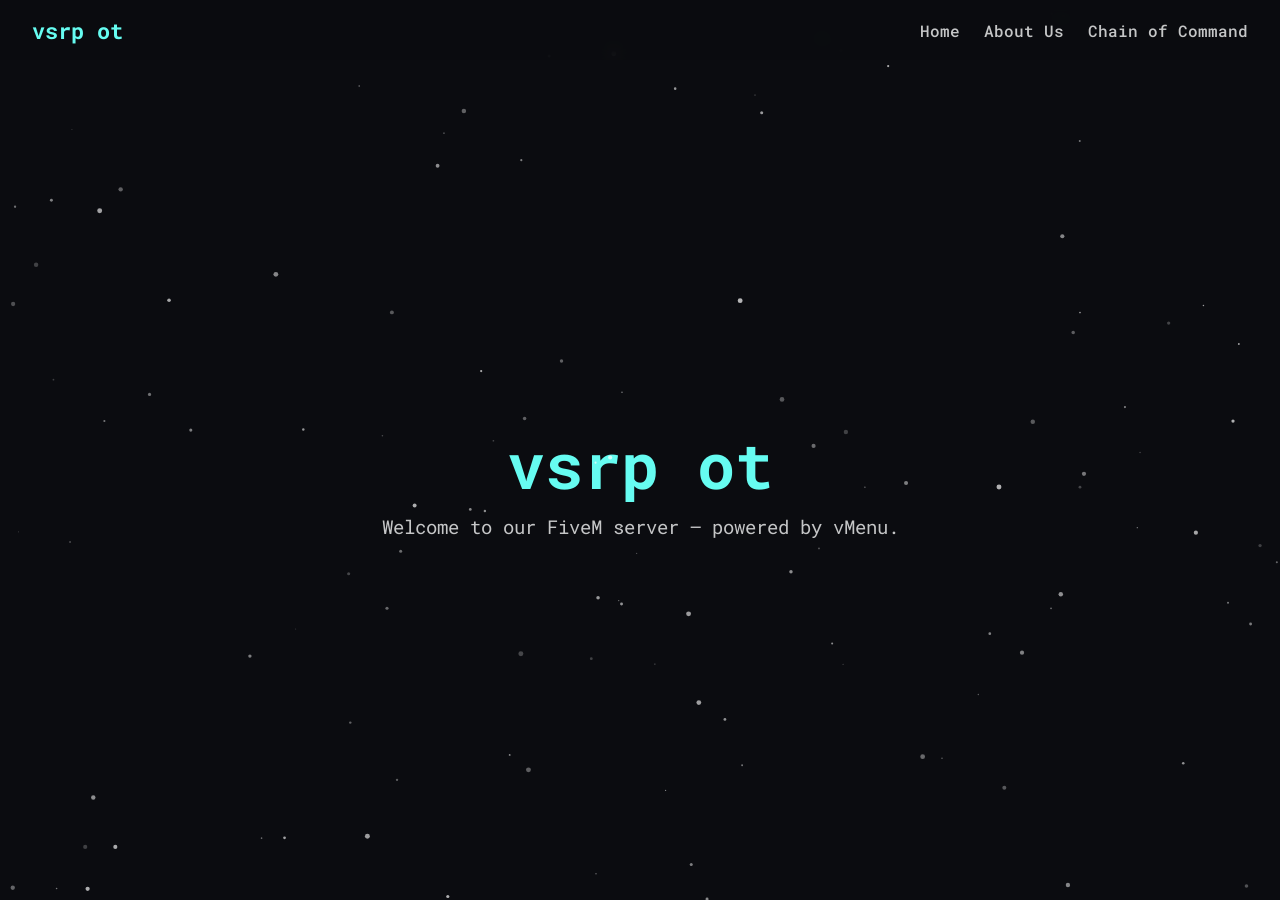
==== commit e7c25912: "Add files via upload" ====
--- a/index.html
+++ b/index.html
@@ -4,35 +4,30 @@
     <meta charset="UTF-8">
     <title>vsrp ot – Home</title>
     <meta name="viewport" content="width=device-width, initial-scale=1.0">
-
-    <!-- Google Font (monospace for the type‑writer) -->
+    <!-- Google Font (Roboto Mono for the type‑writer) -->
     <link href="https://fonts.googleapis.com/css2?family=Roboto+Mono:wght@400;700&display=swap"
           rel="stylesheet">
-
     <link rel="stylesheet" href="style.css">
 </head>
 <body>
-
     <!-- Particle canvas (covers the whole page) -->
     <canvas id="particle-canvas"></canvas>
 
-    <!-- Navigation -->
-    <header class="nav-header">
-        <nav class="nav">
-            <a class="logo" href="index.html">vsrp ot</a>
-            <ul class="nav-links">
-                <li><a href="index.html">Home</a></li>
-                <li><a href="about.html">About Us</a></li>
-                <li><a href="chain.html">Chain of Command</a></li>
-            </ul>
-        </nav>
-    </header>
+    <!-- Sticky navigation -->
+    <nav class="navbar">
+        <div class="logo">vsrp ot</div>
+        <ul class="nav-links">
+            <li><a href="index.html">Home</a></li>
+            <li><a href="about.html">About Us</a></li>
+            <li><a href="chain.html">Chain of Command</a></li>
+        </ul>
+    </nav>
 
-    <!-- Hero / main content -->
-    <main class="hero">
+    <!-- Hero section -->
+    <section class="hero">
         <h1 id="typewriter"></h1>
-        <p class="subtitle">Welcome to the official website of <strong>Void State Roleplay</strong>.</p>
-    </main>
+        <p class="subtitle">Welcome to our FiveM server – powered by vMenu.</p>
+    </section>
 
     <script src="script.js"></script>
 </body>
--- a/style.css
+++ b/style.css
@@ -9,52 +9,58 @@
     box-sizing: border-box;
 }
 
+/* Root variables – easy to tweak */
+:root {
+    --bg-color: #0b0c10;
+    --accent: #66fcf1;
+    --text-primary: #c5c6c7;
+    --text-light: #fff;
+    --nav-height: 60px;
+    --max-width: 1100px;
+}
+
+/* ------------------------------------------------------------------ */
+/*  Body & background (particle canvas sits behind everything)         */
+/* ------------------------------------------------------------------ */
 html, body {
     height: 100%;
     font-family: 'Roboto Mono', monospace;
-    color: #e0e0e0;
-    background: #0a0b10;          /* dark, space‑like */
-    overflow: hidden;            /* hide scrollbars caused by canvas */
+    background: var(--bg-color);
+    color: var(--text-primary);
+    overflow-x: hidden;
 }
 
-/* ------------------------------------------------------------------
-   Particle canvas (covers whole viewport)
-   ------------------------------------------------------------------ */
+/* Canvas covers the whole viewport */
 #particle-canvas {
     position: fixed;
     inset: 0;
     width: 100%;
     height: 100%;
-    z-index: 1;
+    z-index: 0;
 }
 
-/* ------------------------------------------------------------------
-   Navigation bar (sticky, translucent)
-   ------------------------------------------------------------------ */
-.nav-header {
+/* ------------------------------------------------------------------ */
+/*  Navigation bar (sticky)                                            */
+/* ------------------------------------------------------------------ */
+.navbar {
     position: fixed;
     top: 0;
     left: 0;
-    width: 100%;
+    right: 0;
+    height: var(--nav-height);
+    display: flex;
+    align-items: center;
+    justify-content: space-between;
+    padding: 0 2rem;
+    background: rgba(11, 12, 16, 0.85);
+    backdrop-filter: blur(8px);
     z-index: 2;
-    background: rgba(0, 0, 0, 0.6);
-    backdrop-filter: blur(6px);
-}
-
-.nav {
-    max-width: 1200px;
-    margin: 0 auto;
-    padding: 0.8rem 1.2rem;
-    display: flex;
-    justify-content: space-between;
-    align-items: center;
 }
 
 .logo {
     font-size: 1.4rem;
     font-weight: 700;
-    color: #fff;
-    text-decoration: none;
+    color: var(--accent);
 }
 
 .nav-links {
@@ -64,114 +70,126 @@
 }
 
 .nav-links a {
-    color: #ccc;
+    color: var(--text-primary);
     text-decoration: none;
     font-weight: 500;
-    transition: color 0.2s;
+    transition: color .2s;
 }
 
 .nav-links a:hover {
-    color: #fff;
+    color: var(--accent);
 }
 
-/* ------------------------------------------------------------------
-   Hero section (only on home page)
-   ------------------------------------------------------------------ */
+/* ------------------------------------------------------------------ */
+/*  Hero / Content sections                                            */
+/* ------------------------------------------------------------------ */
 .hero {
-    position: relative;
-    z-index: 2;               /* above particle canvas */
     height: 100vh;
     display: flex;
     flex-direction: column;
     justify-content: center;
     align-items: center;
     text-align: center;
-    padding-top: 4rem;        /* account for fixed nav */
+    padding-top: var(--nav-height); /* avoid nav overlap */
+    z-index: 1;
 }
 
+/* Type‑writer heading */
 .hero h1 {
     font-size: 4rem;
+    color: var(--accent);
     margin-bottom: 0.5rem;
-    border-right: .12em solid #fff;
+    border-right: .15em solid var(--accent);
     white-space: nowrap;
     overflow: hidden;
 }
 
+/* Sub‑title */
 .subtitle {
     font-size: 1.2rem;
-    color: #bbb;
+    color: var(--text-primary);
 }
 
-/* ------------------------------------------------------------------
-   Generic content sections (About & Chain pages)
-   ------------------------------------------------------------------ */
-.content-section {
-    position: relative;
-    z-index: 2;
-    max-width: 960px;
-    margin: 6rem auto 2rem;
-    padding: 0 1.2rem;
+/* Generic page content (About & Chain) */
+.content {
+    max-width: var(--max-width);
+    margin: 120px auto 60px;
+    padding: 0 1.5rem;
     line-height: 1.6;
+    z-index: 1;
 }
 
-.content-section h2 {
-    font-size: 2.4rem;
-    margin-bottom: 0.8rem;
-    color: #fff;
-    text-align: center;
+/* Headings inside content */
+.content h1 {
+    font-size: 2.8rem;
+    margin-bottom: 1rem;
+    color: var(--accent);
 }
 
-/* Feature list styling */
-.feature-list {
-    margin: 1rem 0 1.5rem 1.5rem;
+.content h2 {
+    font-size: 2rem;
+    margin-top: 2rem;
+    margin-bottom: .5rem;
+    color: var(--accent);
 }
 
-.feature-list li {
-    margin-bottom: 0.5rem;
+/* Feature list */
+.feature-list {
+    list-style: disc inside;
+    margin: 1rem 0;
+    padding-left: 0.5rem;
 }
 
 /* Discord button */
 .discord-btn {
-    display: inline-block;
-    padding: 0.8rem 1.4rem;
+    display: inline-flex;
+    align-items: center;
+    gap: .5rem;
+    padding: .6rem 1.2rem;
+    margin: 1rem 0;
+    font-weight: 600;
     background: #5865F2;
-    color: #fff;
-    border-radius: 6px;
+    color: var(--text-light);
+    border-radius: .4rem;
     text-decoration: none;
-    font-weight: 600;
-    margin: 1rem 0;
-    transition: background 0.2s;
+    transition: background .2s;
 }
+
 .discord-btn:hover {
     background: #4752c4;
 }
 
+.discord-icon {
+    width: 20px;
+    height: 20px;
+}
+
 /* Chain of Command specific styling */
 .chain-section {
-    margin: 2rem 0;
+    margin-top: 1.5rem;
     padding-left: 1rem;
-    border-left: 3px solid #333;
+    border-left: 3px solid var(--accent);
 }
 
-.chain-section h3 {
-    font-size: 1.5rem;
-    margin-bottom: 0.4rem;
-    color: #ffcc66;
+.chain-section p {
+    margin: .5rem 0;
 }
 
-/* Links to Discord users – they open in a new tab */
+/* Links to Discord users – keep them readable */
 .chain-section a {
-    color: #66b3ff;
+    color: var(--accent);
     text-decoration: none;
 }
 .chain-section a:hover {
     text-decoration: underline;
 }
 
-/* ------------------------------------------------------------------
-   Responsive tweaks
-   ------------------------------------------------------------------ */
+/* ------------------------------------------------------------------ */
+/*  Responsive tweaks                                                   */
+/* ------------------------------------------------------------------ */
 @media (max-width: 768px) {
     .hero h1 { font-size: 2.8rem; }
     .subtitle { font-size: 1rem; }
+    .nav-links { gap: 1rem; }
+    .content { margin-top: 80px; }
 }
